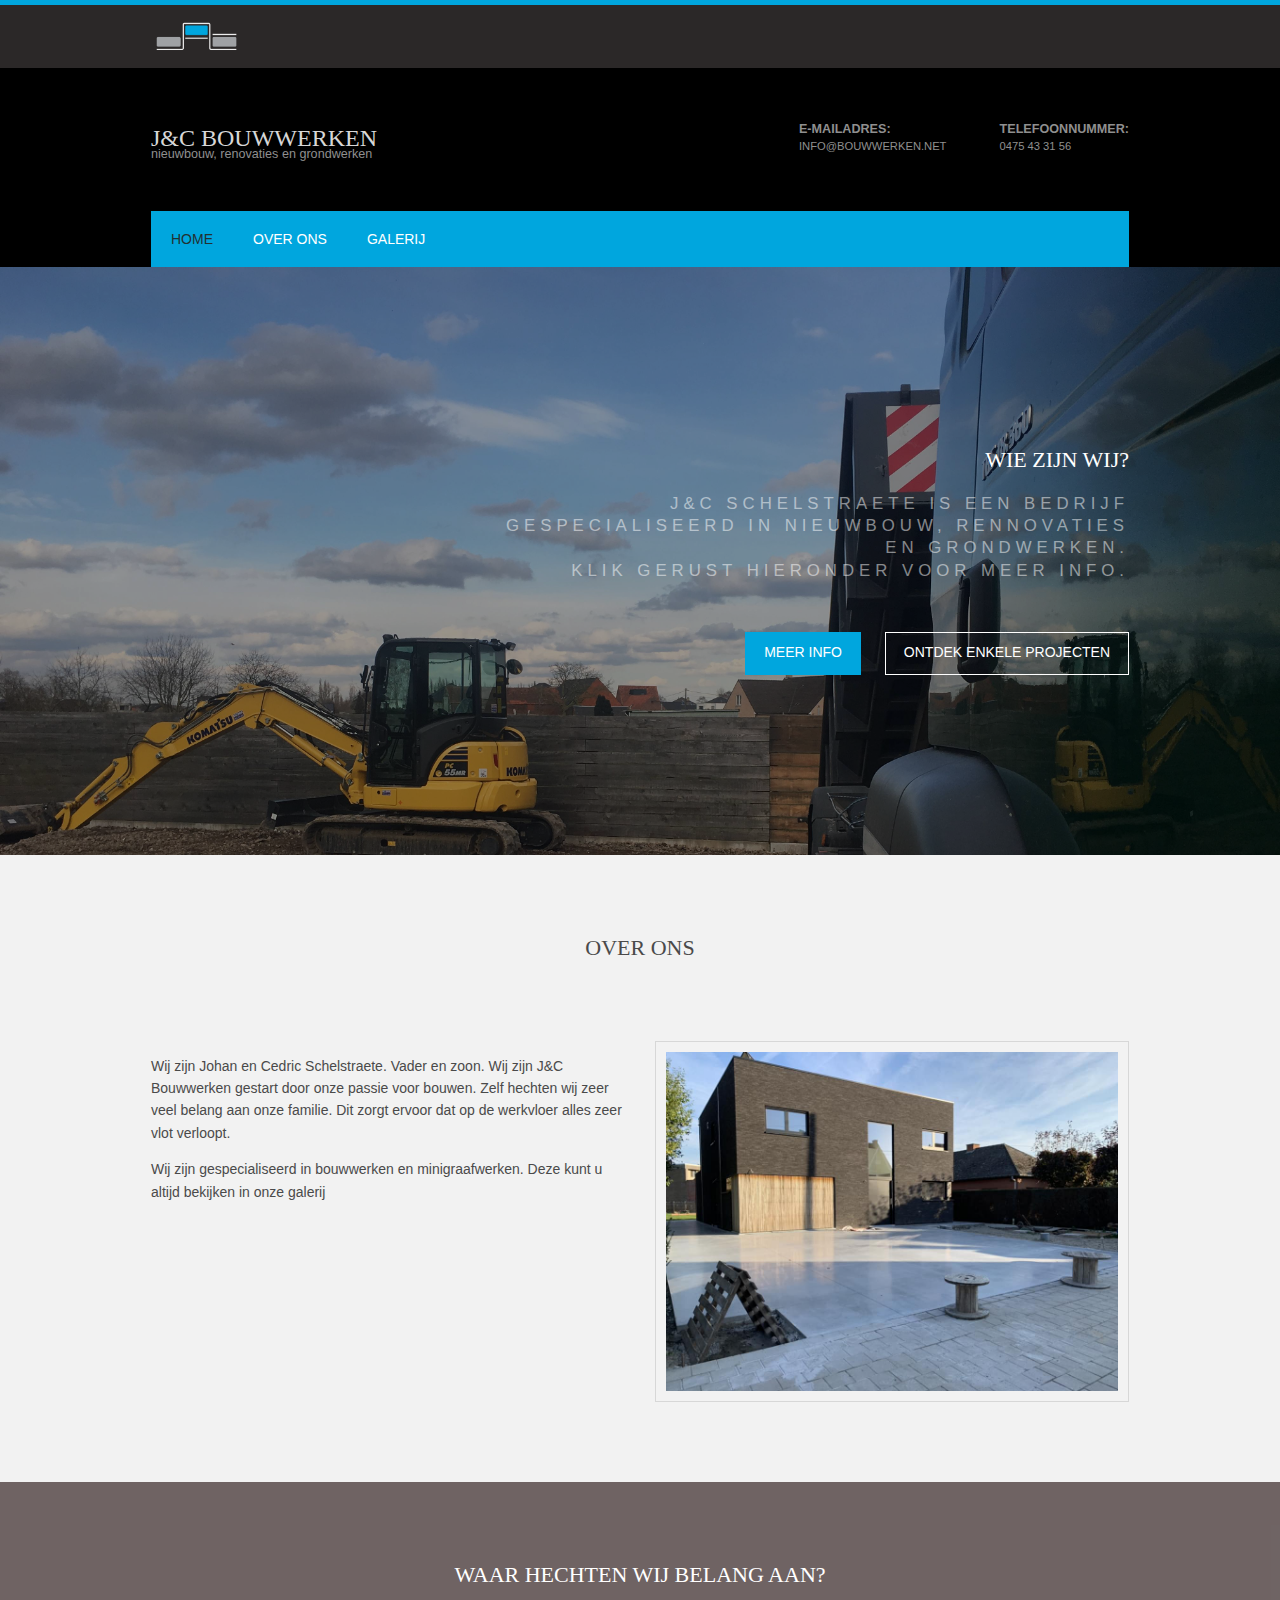
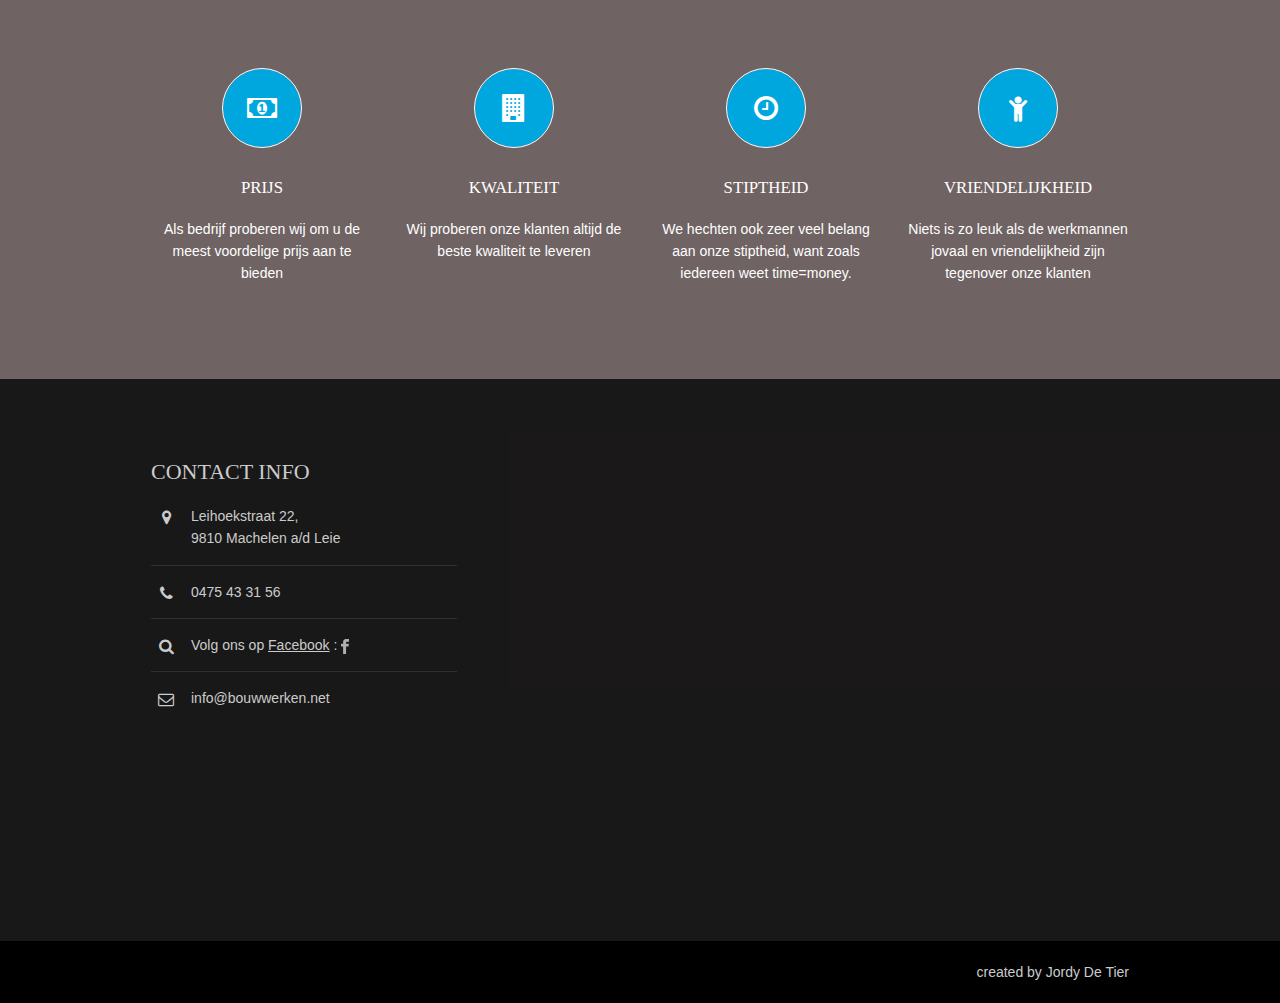
==== index.html @ d7235dbc "initial commit" ====
<!DOCTYPE html>
<!--
Template Name: Interlingua
Author: <a href="http://www.os-templates.com/">OS Templates</a>
Author URI: http://www.os-templates.com/
Licence: Free to use under our free template licence terms
Licence URI: http://www.os-templates.com/template-terms
-->
<html lang="">

<head>
  <link rel="shortcut icon" href="images/echte fotos/favicon.ico" />
  <title>J&C Bouwwerken</title>
  <meta charset="utf-8">
  <meta name="viewport" content="width=device-width, initial-scale=1.0, maximum-scale=1.0, user-scalable=no">
  <link href="layout/styles/layout.css" rel="stylesheet" type="text/css" media="all">
</head>

<body id="top">
  <div class="wrapper row0">
    <div id="topbar" class="hoc clear">
      <div class="fl_left">
        <ul>
          <img id="images_logo" src="images/echte fotos/Logo.png">
        </ul>
      </div>
    </div>
  </div>
  <div class="wrapper row1">
    <header id="header" class="hoc clear">
      <div id="logo" class="fl_left">
        <h1><a href="index.html">J&C Bouwwerken</a></h1>
        <p>Nieuwbouw, Renovaties en Grondwerken</p>
      </div>
      <div id="quickinfo" class="fl_right">
        <ul class="nospace inline">
          <li><strong>E-mailadres:</strong><br>
            info@bouwwerken.net</li>
          <li><strong>Telefoonnummer:</strong><br>
            0475 43 31 56</li>
        </ul>
      </div>
    </header>
    <nav id="mainav" class="hoc clear">
      <ul class="clear">
        <li class="active"><a href="index.html">Home</a></li>

        <li><a href="#overOns">Over ons</a>
        </li>
        <li><a href="galleryPage1.html">Galerij</a></li>
      </ul>
    </nav>
  </div>
  <div class="wrapper bgded overlay"
    style="background-image:url('images/echte fotos/51658224_2188859034764571_184104589186826240_n.jpg');">
    <div id="pageintro" class="hoc clear">
      <article>
        <h3 class="heading">Wie zijn wij?</h3>
        <p>J&C Schelstraete is een bedrijf gespecialiseerd in nieuwbouw, rennovaties en grondwerken.<br>Klik gerust
          hieronder voor meer info.</p>
        <footer>
          <ul class="nospace inline pushright">
            <li><a class="btn" href="#overOns">Meer Info</a></li>
            <li><a class="btn inverse" href="galleryPage1.html">Ontdek enkele projecten</a></li>
          </ul>
        </footer>
      </article>
    </div>
  </div>
  <div class="wrapper row3">
    <main class="hoc container clear" id="overOns">
      <div class="sectiontitle">
        <h6 class="heading">Over ons</h6>
      </div>
      <div class="group">
        <div class="one_half first">
          <p>Wij zijn Johan en Cedric Schelstraete. Vader en zoon. Wij zijn J&C Bouwwerken gestart door onze passie voor
            bouwen. Zelf hechten wij zeer veel belang aan onze familie. Dit zorgt ervoor dat op de werkvloer alles zeer
            vlot verloopt.</p>
          <p>Wij zijn gespecialiseerd in bouwwerken en minigraafwerken. Deze kunt u altijd bekijken in onze galerij</p>
        </div>
        <div class="one_half"><img class="inspace-10 borderedbox"
            src="images/echte fotos/44198797_1784508121646353_3643652444912615424_n.jpg" alt=""></div>
      </div>
      <div class="clear"></div>
    </main>
  </div>
  <div class="wrapper bgded overlay" style="background-color: rgb(185, 166, 166)">
    <section class="hoc container clear">
      <div class="sectiontitle">
        <h6 class="heading">Waar hechten wij belang aan?</h6>

      </div>
      <ul class="nospace group center">
        <li class="one_quarter first">
          <article><a href="#"><i class="icon btmspace-30 fa fa-money"></i></a>
            <h6 class="heading font-x1">Prijs</h6>
            <p>Als bedrijf proberen wij om u de meest voordelige prijs aan te bieden</p>
          </article>
        </li>
        <li class="one_quarter">
          <article><a href="#"><i class="icon btmspace-30 fa fa-building"></i></a>
            <h6 class="heading font-x1">Kwaliteit</h6>
            <p>Wij proberen onze klanten altijd de beste kwaliteit te leveren</p>
          </article>
        </li>
        <li class="one_quarter">
          <article><a href="#"><i class="icon btmspace-30 fa fa-clock-o"></i></a>
            <h6 class="heading font-x1">stiptheid</h6>
            <p>We hechten ook zeer veel belang aan onze stiptheid, want zoals iedereen weet time=money.</p>
          </article>
        </li>
        <li class="one_quarter">
          <article><a href="#"><i class="icon btmspace-30 fa fa-child"></i></a>
            <h6 class="heading font-x1">Vriendelijkheid</h6>
            <p>Niets is zo leuk als de werkmannen jovaal en vriendelijkheid zijn tegenover onze klanten</p>
          </article>
        </li>
      </ul>
    </section>
  </div>
  <div class="wrapper row4 bgded overlay" style="background-color: rgb(43, 40, 40)">
    <footer id="footer" class="hoc clear">
      <div class="one_third first">
        <h6 class="heading">Contact info</h6>
        <ul class="nospace btmspace-30 linklist contact">
          <li><i class="fa fa-map-marker"></i>
            <address>
              Leihoekstraat 22,<br>9810 Machelen a/d Leie
            </address>
          </li>
          <li><i class="fa fa-phone"></i> 0475 43 31 56</li>
          <li><i class="fa fa-search"></i> Volg ons op
            <a href="https://www.facebook.com/JC-Schelstraete-Nieuwbouw-Renovaties-Grondwerken-838728419657778/"><u>Facebook</u>
              :
              <img id="images_social" src="images/echte fotos/icon_facebook.png"> </a> </li>
          <li><i class="fa fa-envelope-o"></i>info@bouwwerken.net</li>
        </ul>
      </div>

      <div class="one_third" class="mapouter">
        <div class="gmap_canvas">
          <iframe width="677" height="402" id="gmap_canvas"
            src="https://maps.google.com/maps?q=leihoekstraat%2022&t=&z=15&ie=UTF8&iwloc=&output=embed" frameborder="0"
            scrolling="no" marginheight="0" marginwidth="0"></iframe><a href="https://www.pureblack.de">pure black</a>
        </div>
        <style>
          .mapouter {
            text-align: right;
            height: 402px;
            width: 677px;
          }

          .gmap_canvas {
            overflow: hidden;
            background: none !important;
            height: 402px;
            width: 677px;
          }
        </style>
      </div>
    </footer>
  </div>
  <div class="wrapper row5">
    <div id="copyright" class="hoc clear">
      <p class="fl_left"></a></p>
      <p class="fl_right">created by Jordy De Tier</a></p>
    </div>
  </div>
  <a id="backtotop" href="#top"><i class="fa fa-chevron-up"></i></a>
  <!-- JAVASCRIPTS -->
  <script src="layout/scripts/jquery.min.js"></script>
  <script src="layout/scripts/jquery.backtotop.js"></script>
  <script src="layout/scripts/jquery.mobilemenu.js"></script>
</body>

</html>
---- layout/styles/layout.css ----
@charset "utf-8";
/*
Template Name: Interlingua
Author: <a href="http://www.os-templates.com/">OS Templates</a>
Author URI: http://www.os-templates.com/
Licence: Free to use under our free template licence terms
Licence URI: http://www.os-templates.com/template-terms
File: Layout CSS
*/

@import url("font-awesome.min.css");
@import url("framework.css");

/* Rows
--------------------------------------------------------------------------------------------------------------- */
.row0{border-top:5px solid;}
/*.row1, .row1 a{}
.row2, .row2 a{}
.row3, .row3 a{}
.row4, .row4 a{}
.row5, .row5 a{}
*/

/* Top Bar
--------------------------------------------------------------------------------------------------------------- */
#topbar{padding:15px 0; font-size:.8rem; text-transform:uppercase;}

#topbar *{margin:0; padding:0; list-style:none;}
#topbar ul li{display:inline-block; margin-right:10px; padding-right:15px; border-right:1px solid;}
#topbar ul li:last-child{margin-right:0; padding-right:0; border-right:none;}
#topbar i{margin:0 5px 0 0; line-height:normal;}


/* Header
--------------------------------------------------------------------------------------------------------------- */
#header{padding:50px 0;}

#header #logo *{margin:0; padding:0; line-height:1;}
#header #logo h1{margin-top:8px; font-size:24px;}
#header #logo p{margin-top:-2px; font-size:.9rem; text-transform:lowercase;}

#header #quickinfo{font-size:.8rem; text-transform:uppercase;}
#header #quickinfo li{margin-right:50px;}
#header #quickinfo li:last-child{margin-right:0;}
#header #quickinfo strong{display:block; margin:0 0 -5px 0; padding:0; font-size:.9rem;}
#header #quickinfo br{display:none;}


/* Page Intro
--------------------------------------------------------------------------------------------------------------- */
#pageintro{padding:180px 0; text-align:right;}

#pageintro article{display:block; float:right; max-width:65%;}
#pageintro .rgb /*(0, 166, 34)*/{margin-bottom:20px; font-size:2.5rem;}
#pageintro p:first-of-type{margin:0 0 20px 0; text-transform:uppercase; font-size:1.2rem; letter-spacing:5px;}
#pageintro footer{margin-top:50px;}


/* Content Area
--------------------------------------------------------------------------------------------------------------- */
.container{padding:80px 0;}

/* Content */
/*.container .content{}*/

.sectiontitle{display:block; max-width:60%; margin:0 auto 80px; text-align:center;}
.sectiontitle *{margin:0;}

.services{text-align:center;}
.services li article{padding:30px 20px;}
.services li article *{margin:0; padding:0;}
.services li article i{margin-bottom:20px;}
.services li article .rgb/*(0, 166, 34)*/{margin-bottom:15px; font-size:1.2rem;}

/* Comments */
#comments ul{margin:0 0 40px 0; padding:0; list-style:none;}
#comments li{margin:0 0 10px 0; padding:15px;}
#comments .avatar{float:right; margin:0 0 10px 10px; padding:3px; border:1px solid;}
#comments address{font-weight:bold;}
#comments time{font-size:smaller;}
#comments .comcont{display:block; margin:0; padding:0;}
#comments .comcont p{margin:10px 5px 10px 0; padding:0;}

#comments form{display:block; width:100%;}
#comments input, #comments textarea{width:100%; padding:10px; border:1px solid;}
#comments textarea{overflow:auto;}
#comments div{margin-bottom:15px;}
#comments input[type="submit"], #comments input[type="reset"]{display:inline-block; width:auto; min-width:150px; margin:0; padding:8px 5px; cursor:pointer;}

/* Sidebar */
/*.container .sidebar{}*/

.sidebar .sdb_holder{margin-bottom:50px;}
.sidebar .sdb_holder:last-child{margin-bottom:0;}


/* Footer
--------------------------------------------------------------------------------------------------------------- */
#footer{padding:80px 0;}

#footer .rgb/*(0, 166, 34)*/{margin-bottom:50px; font-size:1.2rem;}

#footer .linklist li{display:block; margin-bottom:15px; padding:0 0 15px 0; border-bottom:1px solid;}
#footer .linklist li:last-child{margin:0; padding:0; border:none;}
#footer .linklist li::before, #footer .linklist li::after{display:table; content:"";}
#footer .linklist li, #footer .linklist li::after{clear:both;}

/*#footer .contact{}*/
#footer .contact.linklist li, #footer .contact.linklist li:last-child{position:relative; padding-left:40px;}
#footer .contact li *{margin:0; padding:0; line-height:1.6;}
#footer .contact li i{display:block; position:absolute; top:0; left:0; width:30px; font-size:16px; text-align:center;}

#footer input, #footer button{border:1px solid;}
#footer input{display:block; width:100%; padding:8px;}
#footer button{padding:8px 18px 10px; text-transform:uppercase; font-weight:700; cursor:pointer;}


/* Copyright
--------------------------------------------------------------------------------------------------------------- */
#copyright{padding:20px 0;}
#copyright *{margin:0; padding:0;}


/* Transition Fade
This gives a smooth transition to "ALL" elements used in the layout - other than the navigation form used in mobile devices
If you don't want it to fade all elements, you have to list the ones you want to be faded individually
Delete it completely to stop fading
--------------------------------------------------------------------------------------------------------------- */
*, *::before, *::after{transition:all .3s ease-in-out;}
#mainav form *{transition:none !important;}


/* ------------------------------------------------------------------------------------------------------------ */
/* ------------------------------------------------------------------------------------------------------------ */
/* ------------------------------------------------------------------------------------------------------------ */
/* ------------------------------------------------------------------------------------------------------------ */
/* ------------------------------------------------------------------------------------------------------------ */


/* Navigation
--------------------------------------------------------------------------------------------------------------- */
nav ul, nav ol{margin:0; padding:0; list-style:none;}

#mainav, #breadcrumb, .sidebar nav{line-height:normal;}
#mainav .drop::after, #mainav li li .drop::after, #breadcrumb li a::after, .sidebar nav a::after{position:absolute; font-family:"FontAwesome"; font-size:10px; line-height:10px;}

/* Top Navigation */
/*#mainav{}*/
#mainav ul{text-transform:uppercase;}
#mainav ul ul{z-index:9999; position:absolute; width:180px; text-transform:none; text-align:left;}
#mainav ul ul ul{left:180px; top:0;}
#mainav li{display:block; float:left; position:relative; margin:0; padding:0;}
#mainav li:last-child{margin-right:0;}
#mainav li li{width:100%; margin:0;}
#mainav li a{display:block; padding:20px;}
#mainav li li a{border:solid; border-width:0 0 1px 0;}
#mainav .drop{padding-left:15px;}
#mainav li li a, #mainav li li .drop{display:block; margin:0; padding:10px 15px;}
#mainav .drop::after, #mainav li li .drop::after{content:"\f0d7";}
#mainav .drop::after{top:25px; left:5px;}
#mainav li li .drop::after{top:15px; left:5px;}
#mainav ul ul{visibility:hidden; opacity:0;}
#mainav ul li:hover > ul{visibility:visible; opacity:1;}

#mainav form{display:none; margin:0; padding:0;}
#mainav form select, #mainav form select option{display:block; cursor:pointer; outline:none;}
#mainav form select{width:100%; padding:5px; border:none;}
#mainav form select option{margin:5px; padding:0; border:none;}

/* Breadcrumb */
#breadcrumb{padding:120px 0 30px;}
#breadcrumb ul{margin:0 0 30px 0; padding:0 0 8px 0; list-style:none; text-transform:uppercase; border-bottom:1px solid;}
#breadcrumb li{display:inline-block; margin:0 6px 0 0; padding:0;}
#breadcrumb li a{display:block; position:relative; margin:0; padding:0 12px 0 0; font-size:12px;}
#breadcrumb li a::after{top:3px; right:0; content:"\f101";}
#breadcrumb li:last-child a{margin:0; padding:0; font-weight:700;}
#breadcrumb li:last-child a::after{display:none;}
#breadcrumb .rgb{margin:0; font-size:2rem;}

/* Sidebar Navigation */
.sidebar nav{display:block; width:100%;}
.sidebar nav li{margin:0 0 3px 0; padding:0;}
.sidebar nav a{display:block; position:relative; margin:0; padding:5px 10px 5px 15px; text-decoration:none; border:solid; border-width:0 0 1px 0;}
.sidebar nav a::after{top:9px; left:5px; content:"\f101";}
.sidebar nav ul ul a{padding-left:35px;}
.sidebar nav ul ul a::after{left:25px;}
.sidebar nav ul ul ul a{padding-left:55px;}
.sidebar nav ul ul ul a::after{left:45px;}

/* Pagination */
.pagination{display:block; width:100%; text-align:center; clear:both;}
.pagination li{display:inline-block; margin:0 2px 0 0;}
.pagination li:last-child{margin-right:0;}
.pagination a, .pagination strong{display:block; padding:8px 11px; border:1px solid; background-clip:padding-box; font-weight:normal;}

/* Back to Top */
#backtotop{z-index:999; display:inline-block; position:fixed; visibility:hidden; bottom:20px; right:20px; width:36px; height:36px; line-height:36px; font-size:16px; text-align:center; opacity:.2;}
#backtotop i{display:block; width:100%; height:100%; line-height:inherit;}
#backtotop.visible{visibility:visible; opacity:.5;}
#backtotop:hover{opacity:1;}


/* Tables
--------------------------------------------------------------------------------------------------------------- */
table, th, td{border:1px solid; border-collapse:collapse; vertical-align:top;}
table, th{table-layout:auto;}
table{width:100%; margin-bottom:15px;}
th, td{padding:5px 8px;}
td{border-width:0 1px;}


/* Gallery
--------------------------------------------------------------------------------------------------------------- */
#gallery{display:block; width:100%; margin-bottom:50px;}
#gallery figure figcaption{display:block; width:100%; clear:both;}
#gallery li{margin-bottom:30px;}


/* ------------------------------------------------------------------------------------------------------------ */
/* ------------------------------------------------------------------------------------------------------------ */
/* ------------------------------------------------------------------------------------------------------------ */
/* ------------------------------------------------------------------------------------------------------------ */
/* ------------------------------------------------------------------------------------------------------------ */


/* Colours
--------------------------------------------------------------------------------------------------------------- */
body{color:#4A4A4A; background-color:#FFFFFF;}
a{color:rgb(0, 166, 222);}
a:active, a:focus{background:transparent;}/* IE10 + 11 Bugfix - prevents grey background */
hr, .borderedbox{border-color:#D7D7D7;}
label span{color:#FF0000; background-color:inherit;}
input:focus, textarea:focus, *:required:focus{border-color:rgb(0, 166, 222);}
.overlay{color:#FFFFFF; background-color:inherit;}
.overlay::after{color:inherit; background-color:rgba(0,0,0,.4);}

.btn, .btn.inverse:hover{color:#FFFFFF; background-color:rgb(0, 166, 222); border-color:rgb(0, 166, 222);}
.btn:hover, .btn.inverse{color:inherit; background-color:transparent; border-color:inherit;}

.icon{color:#FFFFFF; background-color:rgb(0, 166, 222); border-color:inherit;}
.icon:hover{color:rgb(0, 166, 222); background-color:#FFFFFF;}


/* Rows */
.row0, .row0 a{color:#FFFFFF; background-color:rgb(43,40,40);}
.row0{border-color:rgb(0, 166, 222);}
.row1{color:#8F8F8F; background-color:#000000;}
.row2{color:#4A4A4A; background-color:#FEFEFE;}
.row3{color:#4A4A4A; background-color:#F2F2F2;}
.row4, .row4 a{color:#CBCBCB;}
.row5, .row5 a{color:#CBCBCB; background-color:#000000;}


/* Top Bar */
#topbar, #topbar ul li{border-color:rgb(43,40,40);}
#topbar > div:last-of-type li:first-child a{color:rgb(0, 166, 222);}


/* Header */
#header a{color:inherit;}
#header #logo a{color:#D7D7D7;}


/* Page Intro */
#pageintro p:first-of-type{color:rgba(255,255,255,.5);}


/* Content Area */
.services li article, .services li .inverse:hover{color:#FFFFFF; background-color:rgb(0, 166, 222);}
.services li article a, .services li .inverse:hover > a{color:inherit;}
.services li article:hover, .services li .inverse{color:inherit; background-color:#FFFFFF;}
.services li article:hover > a, .services li .inverse > a{color:rgb(0, 166, 222);}


/* Footer */
#footer .rgb/*(0, 166, 222)*/{color:#FFFFFF;}
#footer hr, #footer .borderedbox, #footer .linklist li{border-color:rgba(255,255,255,.1);}

#footer input, #footer button{border-color:transparent;}
#footer input{color:#FFFFFF; background-color:#4E4E4E;}
#footer input:focus{border-color:rgb(0, 166, 222);}
#footer button{color:#FFFFFF; background-color:rgb(0, 166, 222);}


/* Navigation */
#mainav{color:#FFFFFF; background-color:rgb(0, 166, 222);}
#mainav li a{color:inherit;}
#mainav .active a, #mainav a:hover, #mainav li:hover > a{color:rgb(34, 49, 49); background-color:inherit;}
#mainav li li a, #mainav .active li a{color:#FFFFFF; background-color:rgba(119,30,68,.5); color:rgb(0, 166, 222);  border-color:rgb(0, 166, 222);}
#mainav li li:hover > a, #mainav .active .active > a{color:#FFFFFF; background-color:rgb(0, 166, 122);}
#mainav form select{color:#FFFFFF; background-color:#000000;}

#breadcrumb ul{border-color:rgba(255,255,255,.1);}
#breadcrumb a{color:rgba(255,255,255,.6); background-color:inherit;}
/*#breadcrumb li:last-child a{}*/

.container .sidebar nav a{color:inherit; border-color:#D7D7D7;}
.container .sidebar nav a:hover{color:rgb(0, 166, 222);}

.pagination a, .pagination strong{border-color:#D7D7D7;}
.pagination .current *{color:#FFFFFF; background-color:rgb(0, 166, 222);}

#backtotop{color:#FFFFFF; background-color:rgb(0, 166, 222);}


/* Tables + Comments */
table, th, td, #comments .avatar, #comments input, #comments textarea{border-color:#D7D7D7;}
#comments input:focus, #comments textarea:focus, #comments *:required:focus{border-color:rgb(0, 166, 222);}
th{color:#FFFFFF; background-color:#373737;}
tr, #comments li, #comments input[type="submit"], #comments input[type="reset"]{color:inherit; background-color:#FBFBFB;}
tr:nth-child(even), #comments li:nth-child(even){color:inherit; background-color:#F7F7F7;}
table a, #comments a{background-color:inherit;}

/* Images Jordy
--------------------------------------------------------------------------------------------------------------- */
 #images_languages{
    height: auto; 
    width: auto; 
    max-width: 25px; 
    max-height: 25px;
}
#images_logo{
	height: auto; 
    width: auto; 
    max-width: 95px; 
	max-height: 95px;
	

}
#images_social
{
	height: auto; 
    width: auto; 
    max-width: 15px; 
    max-height: 15px;
}



/* ------------------------------------------------------------------------------------------------------------ */
/* ------------------------------------------------------------------------------------------------------------ */
/* ------------------------------------------------------------------------------------------------------------ */
/* ------------------------------------------------------------------------------------------------------------ */
/* ------------------------------------------------------------------------------------------------------------ */


/* Media Queries
--------------------------------------------------------------------------------------------------------------- */
@-ms-viewport{width:device-width;}


/* Max Wrapper Width - Laptop, Desktop etc.
--------------------------------------------------------------------------------------------------------------- */
@media screen and (min-width:978px){
	.hoc{max-width:978px;}
}


/* Mobile Devices
--------------------------------------------------------------------------------------------------------------- */
@media screen and (max-width:900px){
	.hoc{max-width:90%;}

	/*#topbar{}

	#header{}*/

	#mainav{padding:15px;}
	#mainav ul{display:none;}
	#mainav form{display:block;}

	/*#breadcrumb{}

	.container{}*/
	#comments input[type="reset"]{margin-top:10px;}
	.pagination li{display:inline-block; margin:0 5px 5px 0;}

	/*#footer{}

	#copyright{}*/
	#copyright p:first-of-type{margin-bottom:10px;}
}


@media screen and (max-width:750px){
	.imgl, .imgr{display:inline-block; float:none; margin:0 0 10px 0;}
	.fl_left, .fl_right{display:block; float:none;}
	.one_half, .one_third, .two_third, .one_quarter, .two_quarter, .three_quarter{display:block; float:none; width:auto; margin:0 0 30px 0; padding:0;}
	.group .group > *:last-child, .clear .clear > *:last-child, .clear .group > *:last-child, .group .clear > *:last-child{margin-bottom:0;}/* Experimental - Needs more testing in different situations, stops double margin when stacking */

	#topbar{text-align:center;}
	#topbar > div:first-of-type > ul{margin-bottom:15px;}

	#header{text-align:center;}
	#header #logo{margin:0 0 30px 0;}

	#pageintro{padding:120px 0;}
	#pageintro article{max-width:none; text-align:left;}

	.sectiontitle{max-width:none; text-align:left;}

	#footer{padding-bottom:50px;}/* Not needed, just looks better */
}


@media screen and (max-width:450px){
	#topbar ul li{margin:2px; padding-right:0; border-right:none;}
}


/* Other
--------------------------------------------------------------------------------------------------------------- */
@media screen and (max-width:650px){
	.scrollable{display:block; width:100%; margin:0 0 30px 0; padding:0 0 15px 0; overflow:auto; overflow-x:scroll;}
	.scrollable table{margin:0; padding:0; white-space:nowrap;}

	.inline li{display:block; margin-bottom:10px;}
	.pushright li{margin-right:0;}

	.font-x2{font-size:1.4rem;}
	.font-x3{font-size:1.6rem;}
	#header #quickinfo li{display:block; margin-right:0;}

}
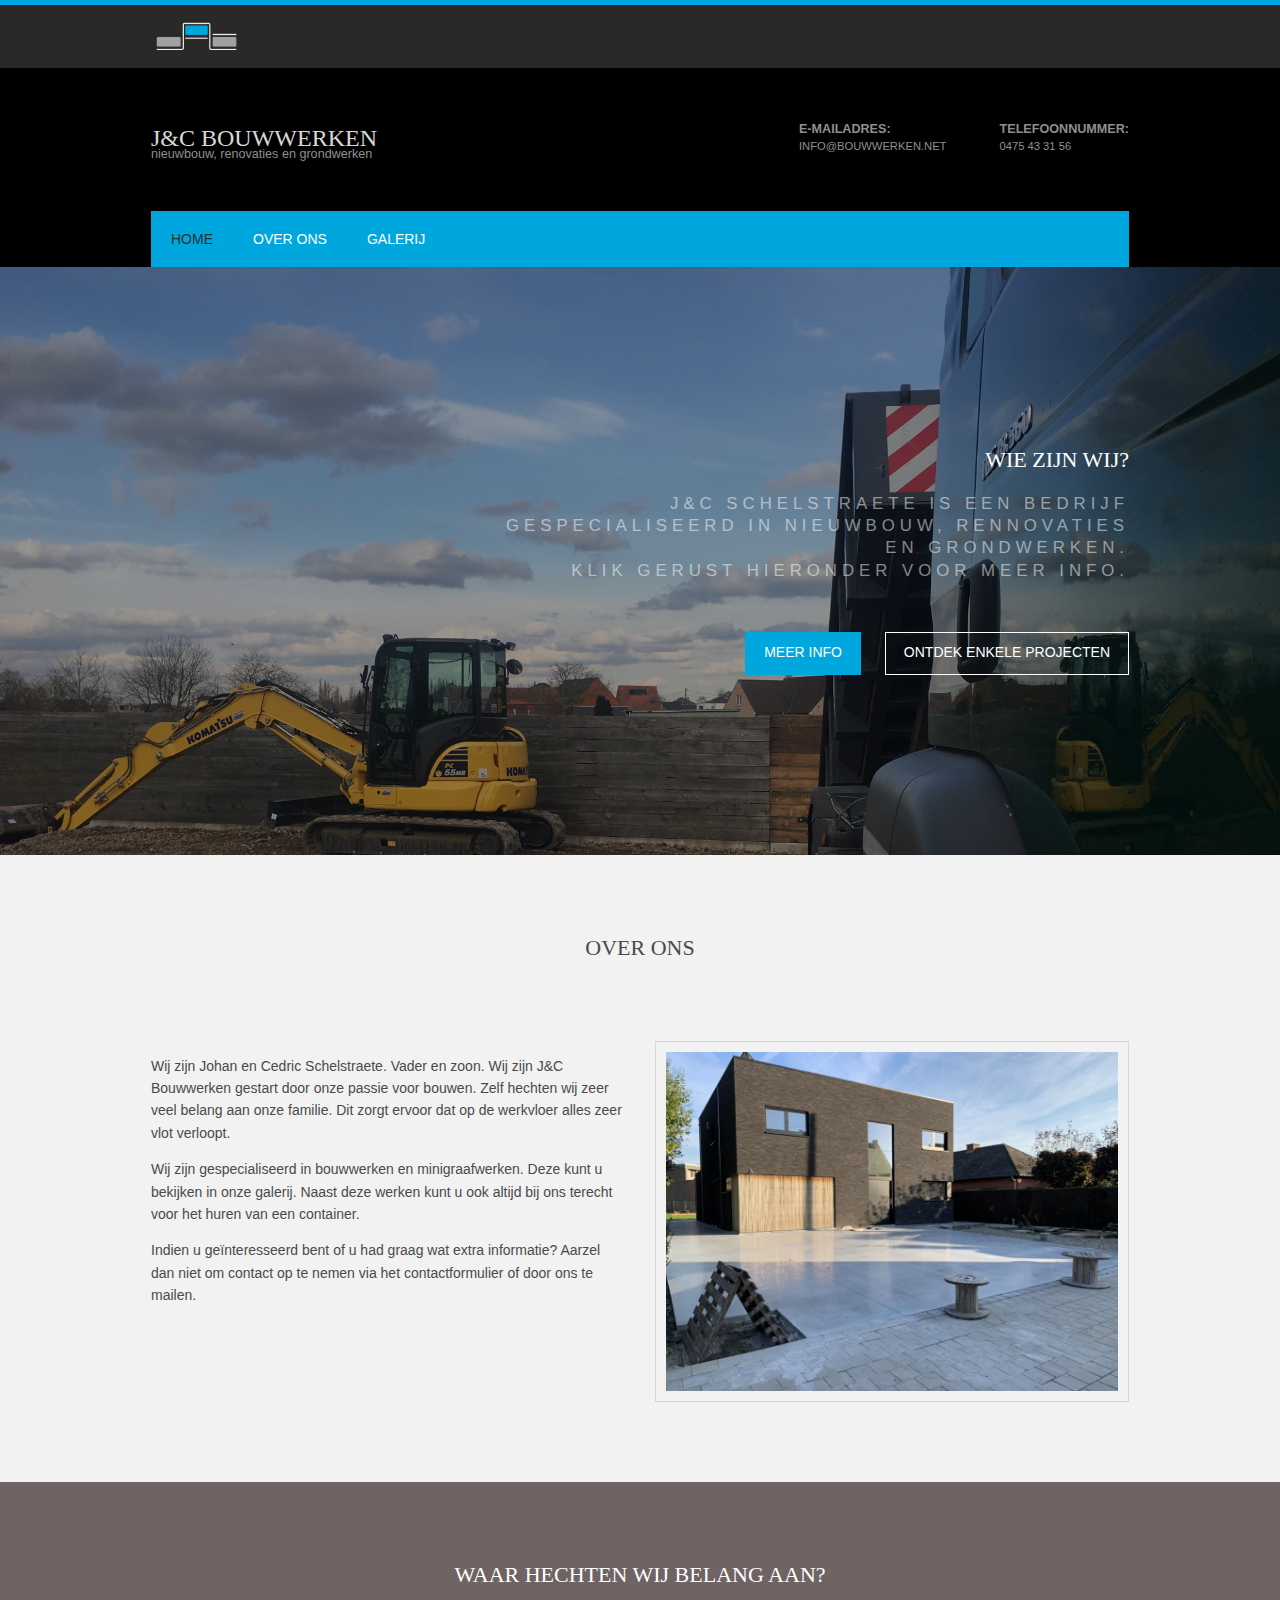
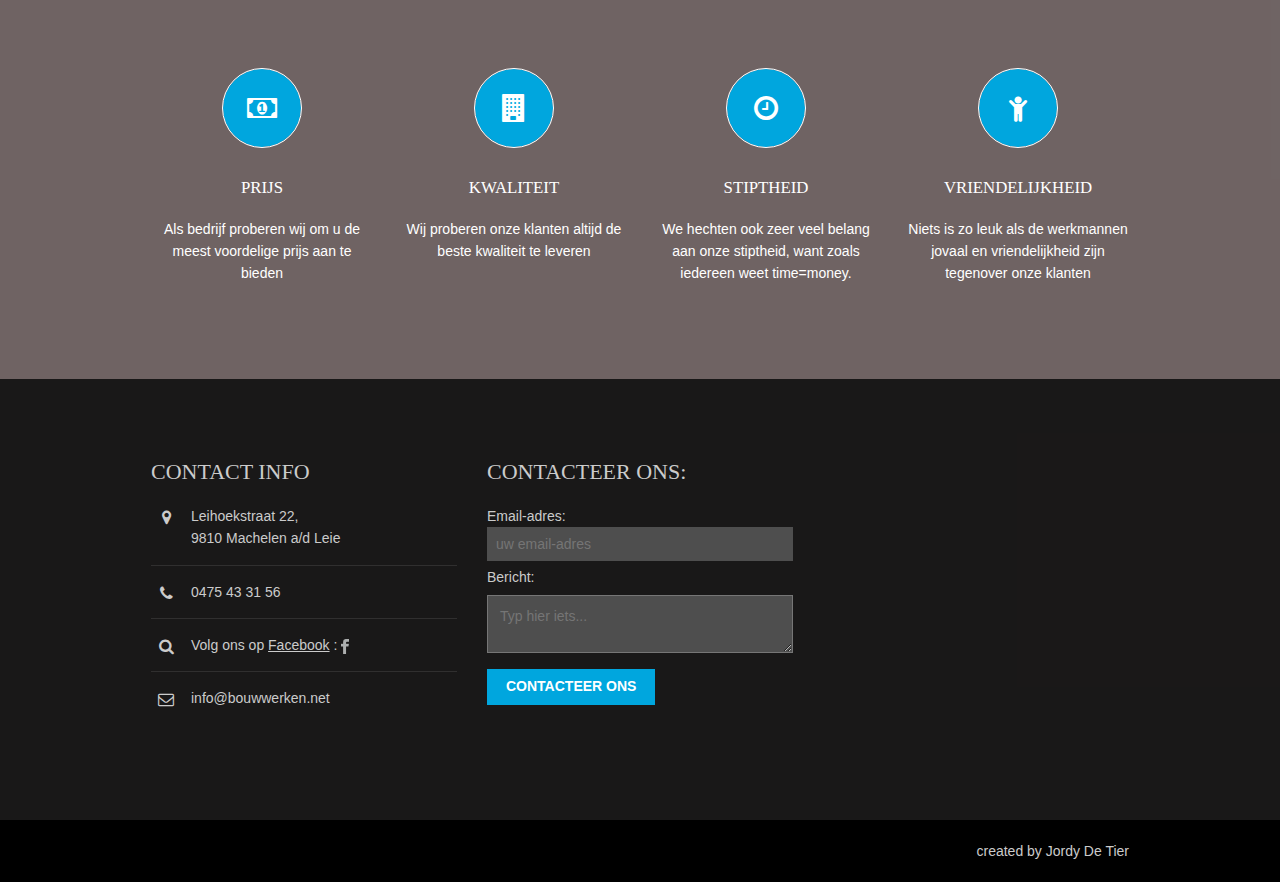
==== commit 8cbe935a: "Contact me" ====
--- a/index.html
+++ b/index.html
@@ -21,7 +21,7 @@
     <div id="topbar" class="hoc clear">
       <div class="fl_left">
         <ul>
-          <img id="images_logo" src="images/echte fotos/Logo.png">
+          <a href="index.html"> <img id="images_logo" src="images/echte fotos/Logo.png"></a>
         </ul>
       </div>
     </div>
@@ -77,7 +77,10 @@
           <p>Wij zijn Johan en Cedric Schelstraete. Vader en zoon. Wij zijn J&C Bouwwerken gestart door onze passie voor
             bouwen. Zelf hechten wij zeer veel belang aan onze familie. Dit zorgt ervoor dat op de werkvloer alles zeer
             vlot verloopt.</p>
-          <p>Wij zijn gespecialiseerd in bouwwerken en minigraafwerken. Deze kunt u altijd bekijken in onze galerij</p>
+          <p>Wij zijn gespecialiseerd in bouwwerken en minigraafwerken. Deze kunt u bekijken in onze galerij.
+            Naast deze werken kunt u ook altijd bij ons terecht voor het huren van een container. </p>
+          <p>Indien u geïnteresseerd bent of u had graag wat extra informatie? Aarzel dan niet om contact op te nemen
+            via het contactformulier of door ons te mailen.</p>
         </div>
         <div class="one_half"><img class="inspace-10 borderedbox"
             src="images/echte fotos/44198797_1784508121646353_3643652444912615424_n.jpg" alt=""></div>
@@ -139,25 +142,27 @@
       </div>
 
       <div class="one_third" class="mapouter">
-        <div class="gmap_canvas">
-          <iframe width="677" height="402" id="gmap_canvas"
-            src="https://maps.google.com/maps?q=leihoekstraat%2022&t=&z=15&ie=UTF8&iwloc=&output=embed" frameborder="0"
-            scrolling="no" marginheight="0" marginwidth="0"></iframe><a href="https://www.pureblack.de">pure black</a>
-        </div>
-        <style>
-          .mapouter {
-            text-align: right;
-            height: 402px;
-            width: 677px;
-          }
+        <form action="https://formspree.io/xlepbqwn" method="POST">
+          <h2>Contacteer ons:</h2>
+          <label>
+            Email-adres:
+            <input type="text" name="_replyto" placeholder="uw email-adres">
+          </label>
+          <label>
+            Bericht:
+            <textarea name="message" style="  width: 100%; 
+            padding: 12px; 
+            color: #FFFFFF;
+            background-color: #4E4E4E;
+            box-sizing: border-box; 
+            margin-top: 6px; 
+            margin-bottom: 16px;
+            resize: vertical" placeholder="Typ hier iets..."></textarea>
+          </label>
 
-          .gmap_canvas {
-            overflow: hidden;
-            background: none !important;
-            height: 402px;
-            width: 677px;
-          }
-        </style>
+          <button type="submit">Contacteer ons</button>
+        </form>
+
       </div>
     </footer>
   </div>
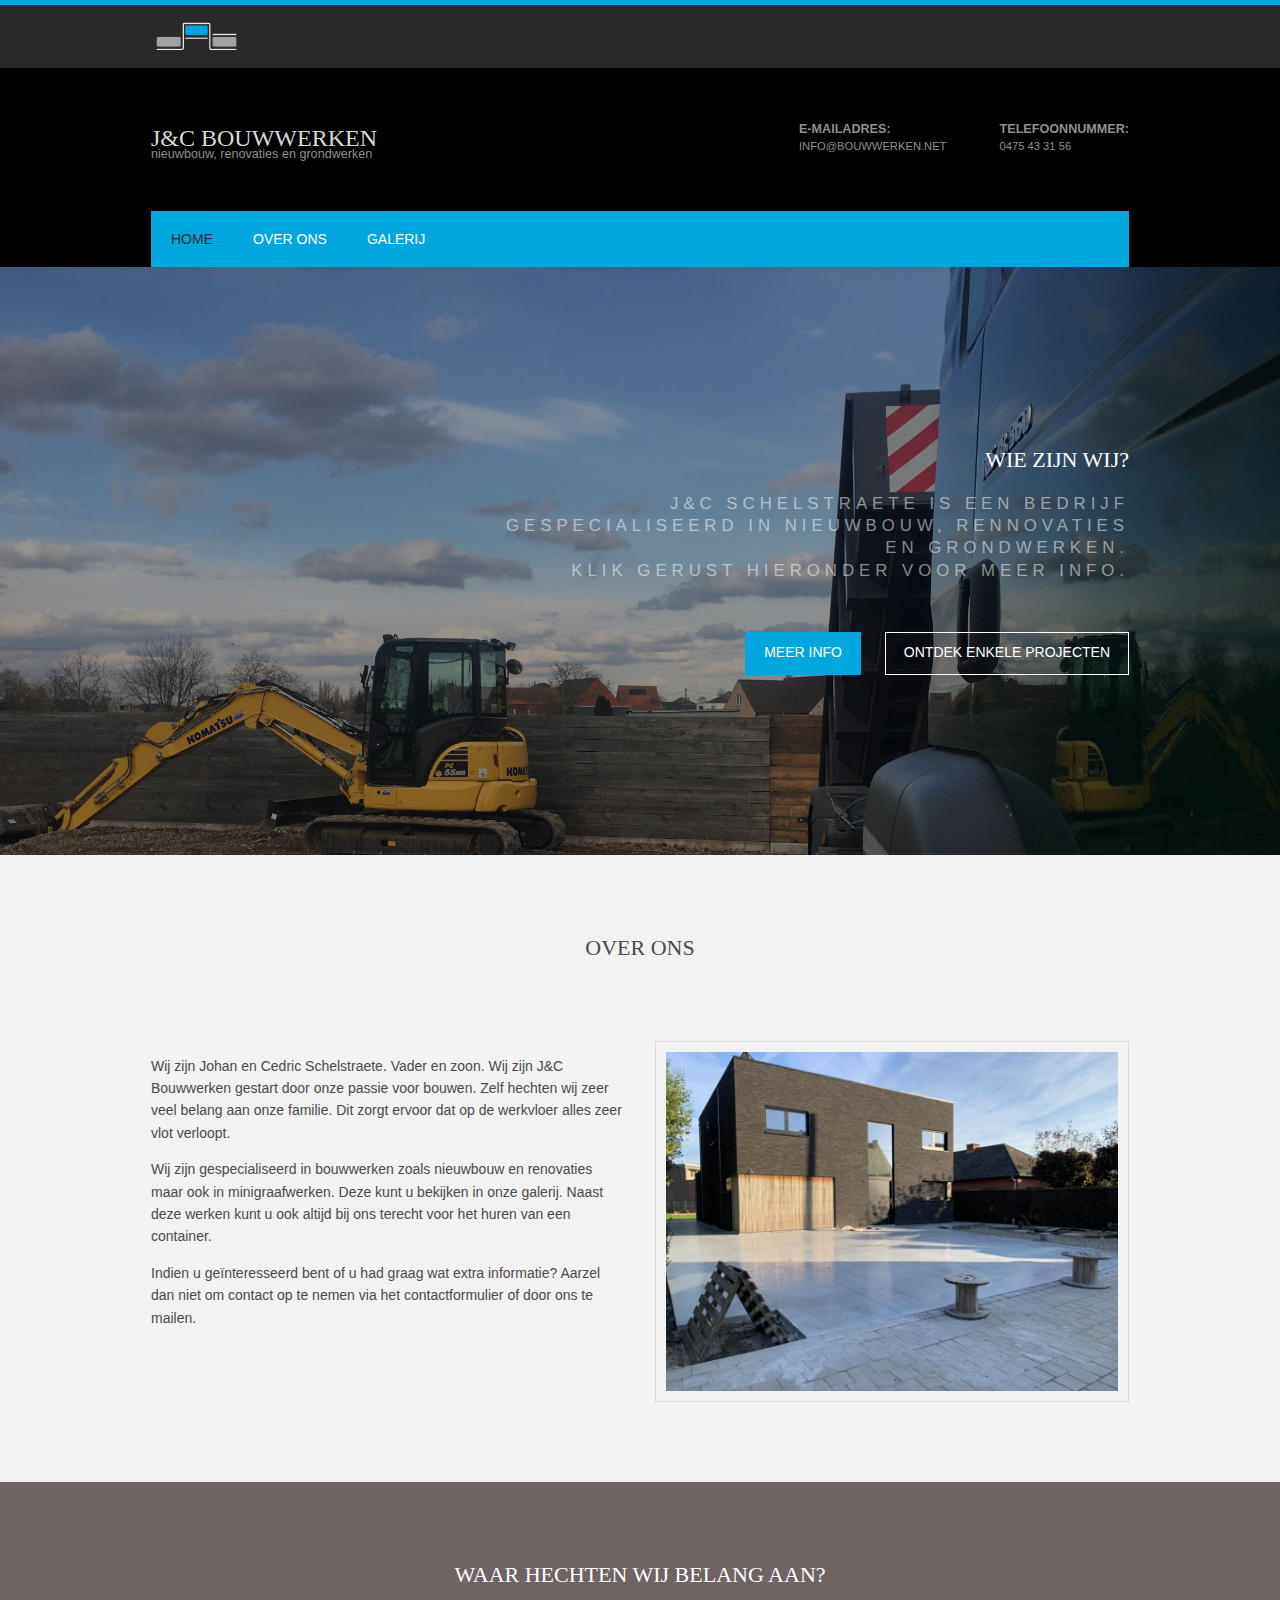
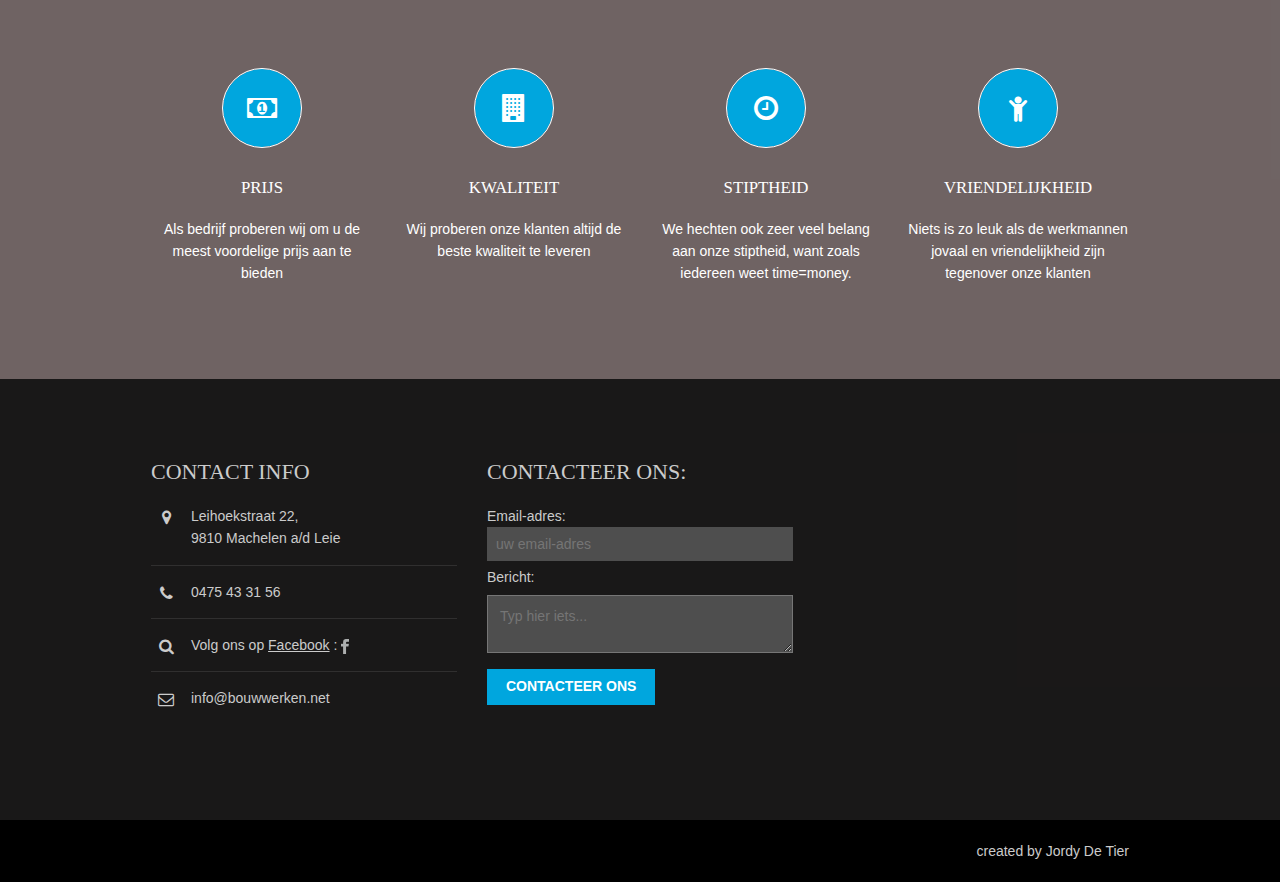
==== commit 8cd6c6e4: "small change" ====
--- a/index.html
+++ b/index.html
@@ -77,7 +77,7 @@
           <p>Wij zijn Johan en Cedric Schelstraete. Vader en zoon. Wij zijn J&C Bouwwerken gestart door onze passie voor
             bouwen. Zelf hechten wij zeer veel belang aan onze familie. Dit zorgt ervoor dat op de werkvloer alles zeer
             vlot verloopt.</p>
-          <p>Wij zijn gespecialiseerd in bouwwerken en minigraafwerken. Deze kunt u bekijken in onze galerij.
+          <p>Wij zijn gespecialiseerd in bouwwerken zoals nieuwbouw en renovaties maar ook in minigraafwerken. Deze kunt u bekijken in onze galerij.
             Naast deze werken kunt u ook altijd bij ons terecht voor het huren van een container. </p>
           <p>Indien u geïnteresseerd bent of u had graag wat extra informatie? Aarzel dan niet om contact op te nemen
             via het contactformulier of door ons te mailen.</p>
